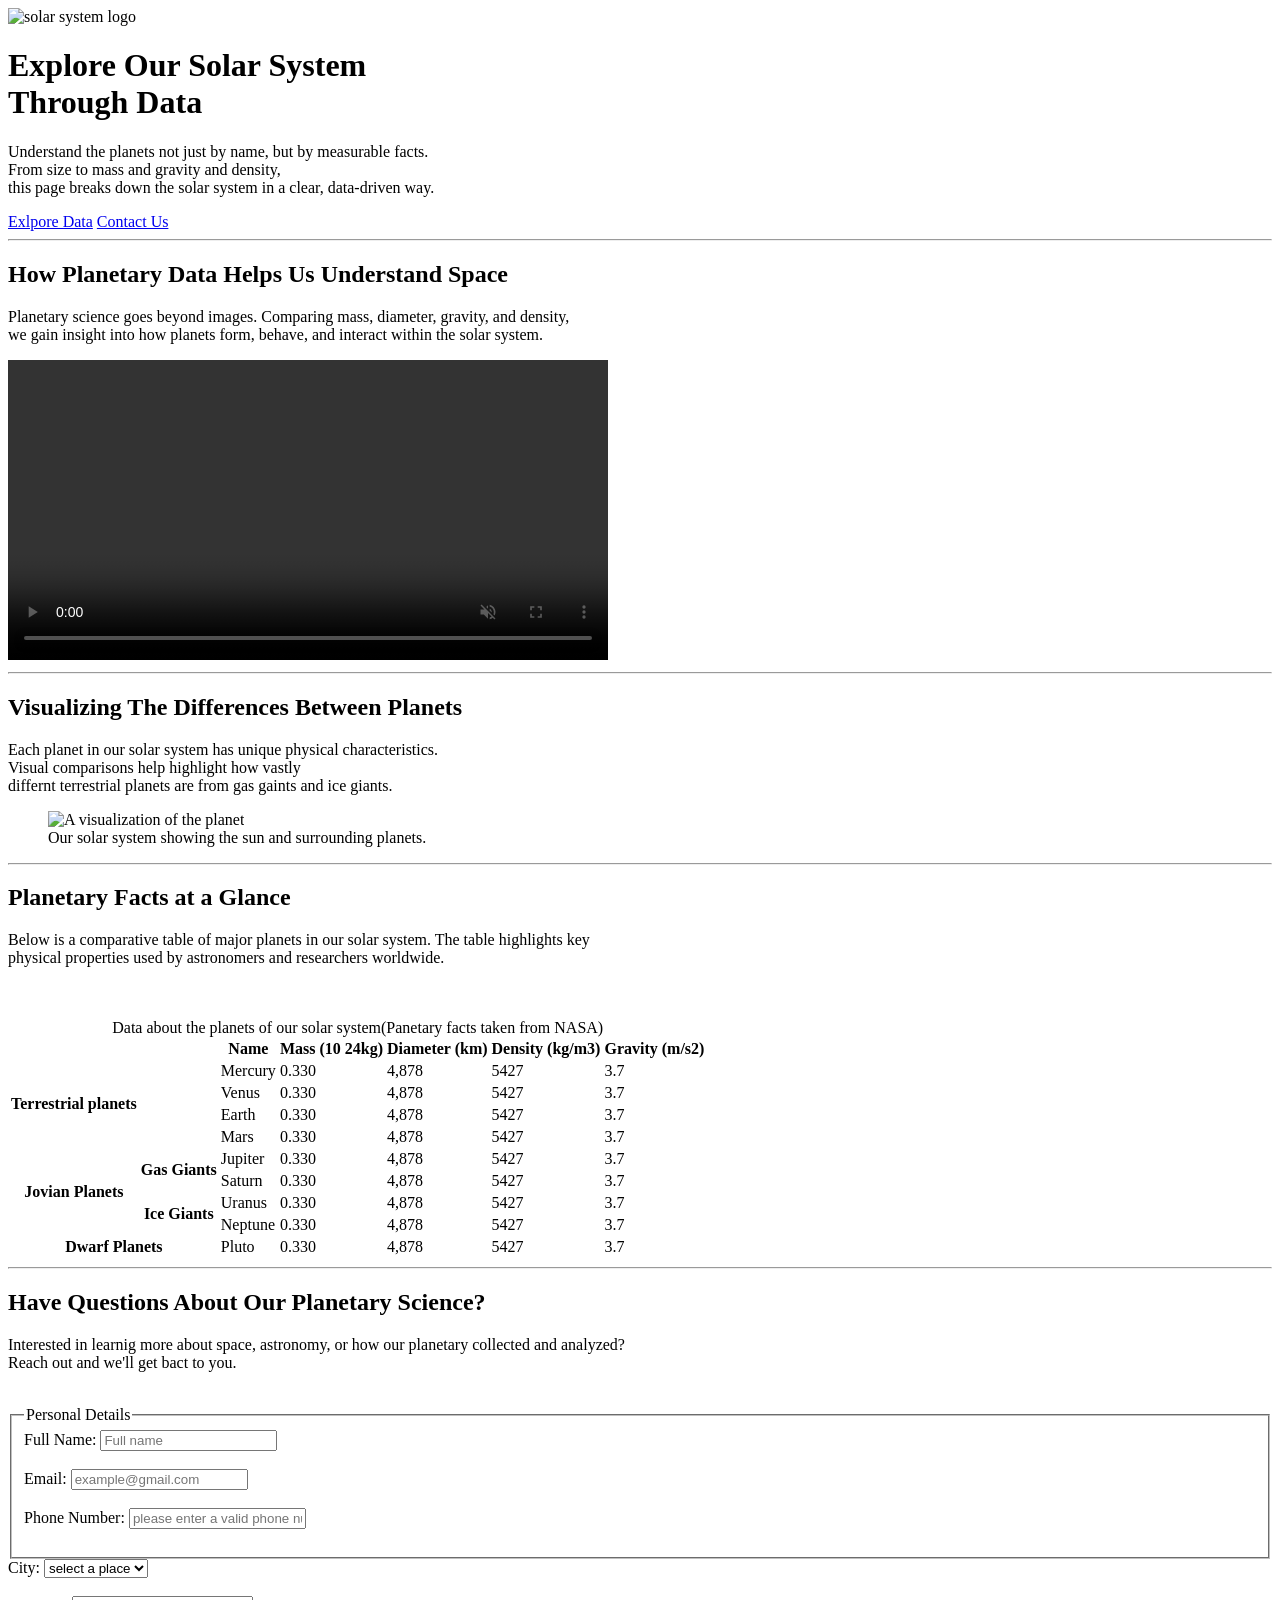
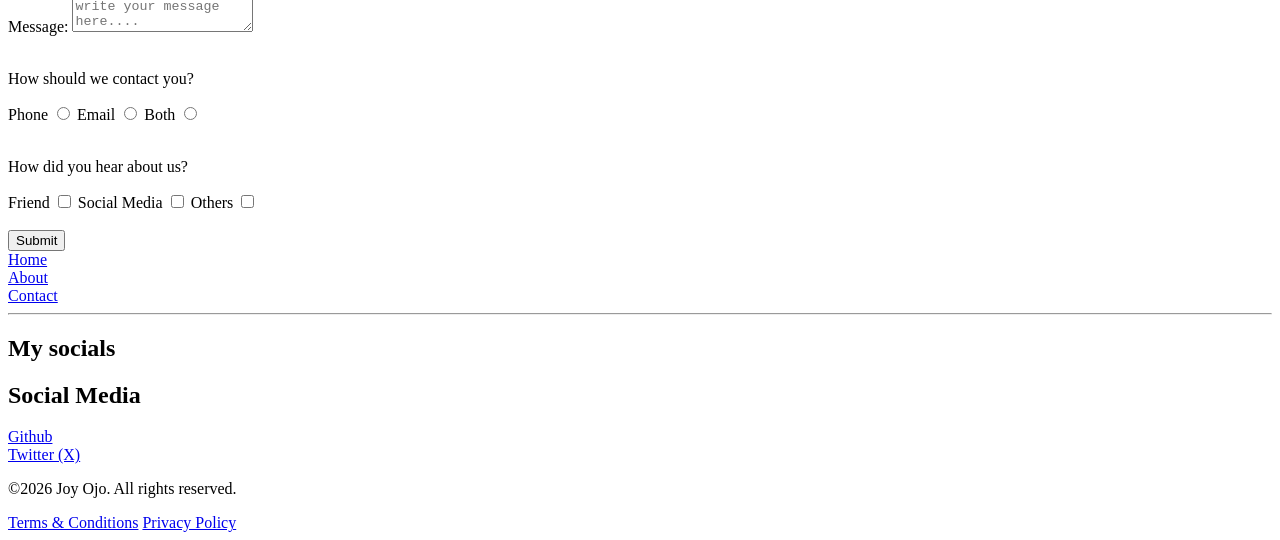
==== index.html @ c2b3fd9d "Rename milestone,html to index.html" ====
<!DOCTYPE html>
<html lang="en">
    <head>
    <meta charset="UTF-8">
    <meta name="viewport" content="width=device-width, initial-scale=1.0">
    <title>Milestone project</title>
</head>
<body>
    <header class="header">
  <div class="logo">
  <img src="https://res.cloudinary.com/khueylx6/image/upload/v1785410783/javier-miranda-Jn2EaLLYZfY-unsplash_1_qi3xcb.jpg" alt="solar system logo" width="30" height="30">
  <h1>Explore Our Solar System<br>Through Data</h1>
    <p>Understand the planets not just by name, but by measurable facts.<br> From size to mass and gravity and density, <br>this page breaks down the solar system in a clear, data-driven way.</p>
    </div>
  <section class="navigation-section">
    <nav class="navigation">
      <a href="#table">Exlpore Data</a>
      <a href="#contact">Contact Us</a>
      
    </nav>
  </section>
  </header>

<main class="main content">
  <hr>
  <h2>How Planetary Data Helps Us Understand Space</h2>
  <p>Planetary science goes beyond images. Comparing mass, diameter, gravity, and density,<br> we gain insight into how planets form, behave, and interact within the solar system.</p>
    <section class="video-section">
    <video controls autoplay muted loop width="600" height="300">
      <source src="https://res.cloudinary.com/khueylx6/video/upload/v1785141539/15439413_1920_1080_30fps_dvtwdr.mp4" type="video/mp4">
    </video>
  </section>

  <hr>
     <h2>Visualizing The Differences Between Planets</h2>
   <P>Each planet in our solar system has unique physical characteristics. <br>Visual comparisons help highlight how vastly<br>  differnt terrestrial planets are from gas gaints and ice giants. </P>
 <figure>
    <img src="https://res.cloudinary.com/khueylx6/image/upload/v1785140717/nasa-hubble-space-telescope-rZhFmSl1Jow-unsplash_doftq6.jpg" alt="A visualization of the planet" width="500" height="400" loading="lazy">
    <figcaption>Our solar system showing the sun and surrounding planets.</figcaption>
  </figure>
  
  <hr>
  
   <section id="table" class="table-section">
    <h2>Planetary Facts at a Glance </h2>
    <p>Below is a comparative table of major planets in our solar system. The table highlights key<br> physical properties used by astronomers and researchers worldwide. </p><br><br> 
   </section>
    <table>
      <caption>Data about the planets of our solar system(Panetary facts taken from NASA)</caption>
      <thead>
        <tr>
          <th colspan="2"></th>
          <th scope="col">Name</th>
          <th scope="col">Mass (10 24kg)</th>
          <th scope="col">Diameter (km)</th>
          <th scope="col">Density (kg/m3)</th>
          <th scope="col">Gravity (m/s2)</th>
        </tr>
      </thead>
      <tbody>
        <tr>
        <th scope="rowgroup"rowspan="4">Terrestrial planets</th>
          <th></th>
        <td>Mercury</td>
        <td>0.330</td>
        <td>4,878</td>
        <td>5427</td>
        <td>3.7</td>
          </tr>
        
        <tr>
          <th></th>
          <td>Venus</td>
          <td>0.330</td>
          <td>4,878</td>
          <td>5427</td>
          <td>3.7</td>
       </tr>
        <tr>
          <th></th>
          <td>Earth</td>
          <td>0.330</td>
          <td>4,878</td>
          <td>5427</td>
          <td>3.7</td>
        </tr>
        <tr>
          <th></th>
          <td>Mars</td>
          <td>0.330</td>
          <td>4,878</td>
          <td>5427</td>
          <td>3.7</td>
        </tr>
        <tr>
          <th scope="rowgroup" rowspan="4">Jovian Planets</th>
          <th scope="rowgroup" rowspan="2">Gas Giants</th>
          <td>Jupiter</td>
          <td>0.330</td>
          <td>4,878</td>
          <td>5427</td>
          <td>3.7</td>
        </tr>
        <tr>
          <td>Saturn</td>
          <td>0.330</td>
          <td>4,878</td>
          <td>5427</td>
          <td>3.7</td>
        </tr>
        <tr>
          <th scope="rowgroup" rowspan="2">Ice Giants</th>
          <td>Uranus</td>
          <td>0.330</td>
          <td>4,878</td>
          <td>5427</td>
          <td>3.7</td>
        </tr>
        <tr>
          <td>Neptune</td>
          <td>0.330</td>
          <td>4,878</td>
          <td>5427</td>
          <td>3.7</td>
       </tr>
        <tr>
          <th scope="row" colspan="2">Dwarf Planets</th>
          <td>Pluto</td>
          <td>0.330</td>
          <td>4,878</td>
          <td>5427</td>
          <td>3.7</td>
        </tr>
      </tbody>
          
       </table>
  <hr>
  
  <section id="contact" class="contact-section">
    
    <form action="Submit" method="Post">
      <h2>Have Questions About Our Planetary Science?</h2>
<p>Interested in learnig more about space, astronomy, or how our planetary collected and analyzed? <br> Reach out and we'll get bact to you.</p><br>
      <fieldset>
              <legend>Personal Details</legend>
 <label for="name">Full Name:</label>
        <Input type="text" id="name" name="name" minlength="10" maxlength="20" placeholder="Full name"required><br><br>
      <label for="email">Email:</label>
      <Input type="email" id="email" name="email" placeholder="example@gmail.com"required><br><br>
      <label for="phone">Phone Number:</label>
      <Input type="tel" id="phone" name="phone" maxlength="11" placeholder="please enter a valid phone number"required><br><br>
        </fieldset>

      <label for="city">City:</label>
      <select id="city" name="city" required>
        <option value="select a place">select a place</option>
        <option value="wuse">Wuse</option>
        <option value="maitama">Maitama</option>
        <option value="garki">Garki</option>
        <option value="asokoro">Asokoro</option>
        <option value="jabi">Jabi</option>
        <option value="karu">Karu</option>
        <option value="lugbe">Lugbe</option>
        <option value="gwarinpa">Gwarinpa</option>
        <option value="utako">Utako</option>
        <option value="kubwa">Kubwa</option>
      </select> <br><br>
      <label for="message">Message:</label>
      <textarea id="message" name="message" maxlength="100" placeholder="write your message here...."required></textarea><br><br>
      <p>How should we contact you?</p>
      <label for="phoneconnect">Phone</label>
      <input type="radio" id="phoneconnect" name="conctactmethod" value="phone"required>
      <label for="email">Email</label>
      <input type="radio" id="email" name="contactmethod" value="email">
      <label for="bothcontact">Both</label>
      <input type="radio" id="bothcontact" name="contactmethod" value="both"><br><br>
      <p>How did you hear about us?</p>
      <label for="friend">Friend</label>
      <input type="checkbox" id="friend" name="source" value="friend">
      <label for="socialmedia">Social Media</label>
      <input type="checkbox" id="socialmedia" name="source" value="socialmedia">
      <label for="others">Others</label>
      <input type="checkbox" id="others" name="source" value="others"><br><br>
      <button type="submit">Submit</button>
      
      
      
    </form>
  </main>
<footer class="footer">
  <a href="#home">Home</a><br>
  <a href="#about">About</a><br>
  <a href="#contact">Contact</a><br>
  <hr>


  <h2>My socials
  </h2>
  <h2>Social Media</h2>
      <p> <a href="https://github.com/joyojo181" target="_blank">Github</a>
        <br>
        <a href="https://x.com/joygirl_nene" target="_blank">Twitter (X)</a>
      </p>
      
  <p>&copy;2026 Joy Ojo. All rights reserved.
  </p>
    <a href="#">Terms &amp; Conditions</a>
    <a href="#">Privacy Policy</a><br>
</footer>


</body>
</html>
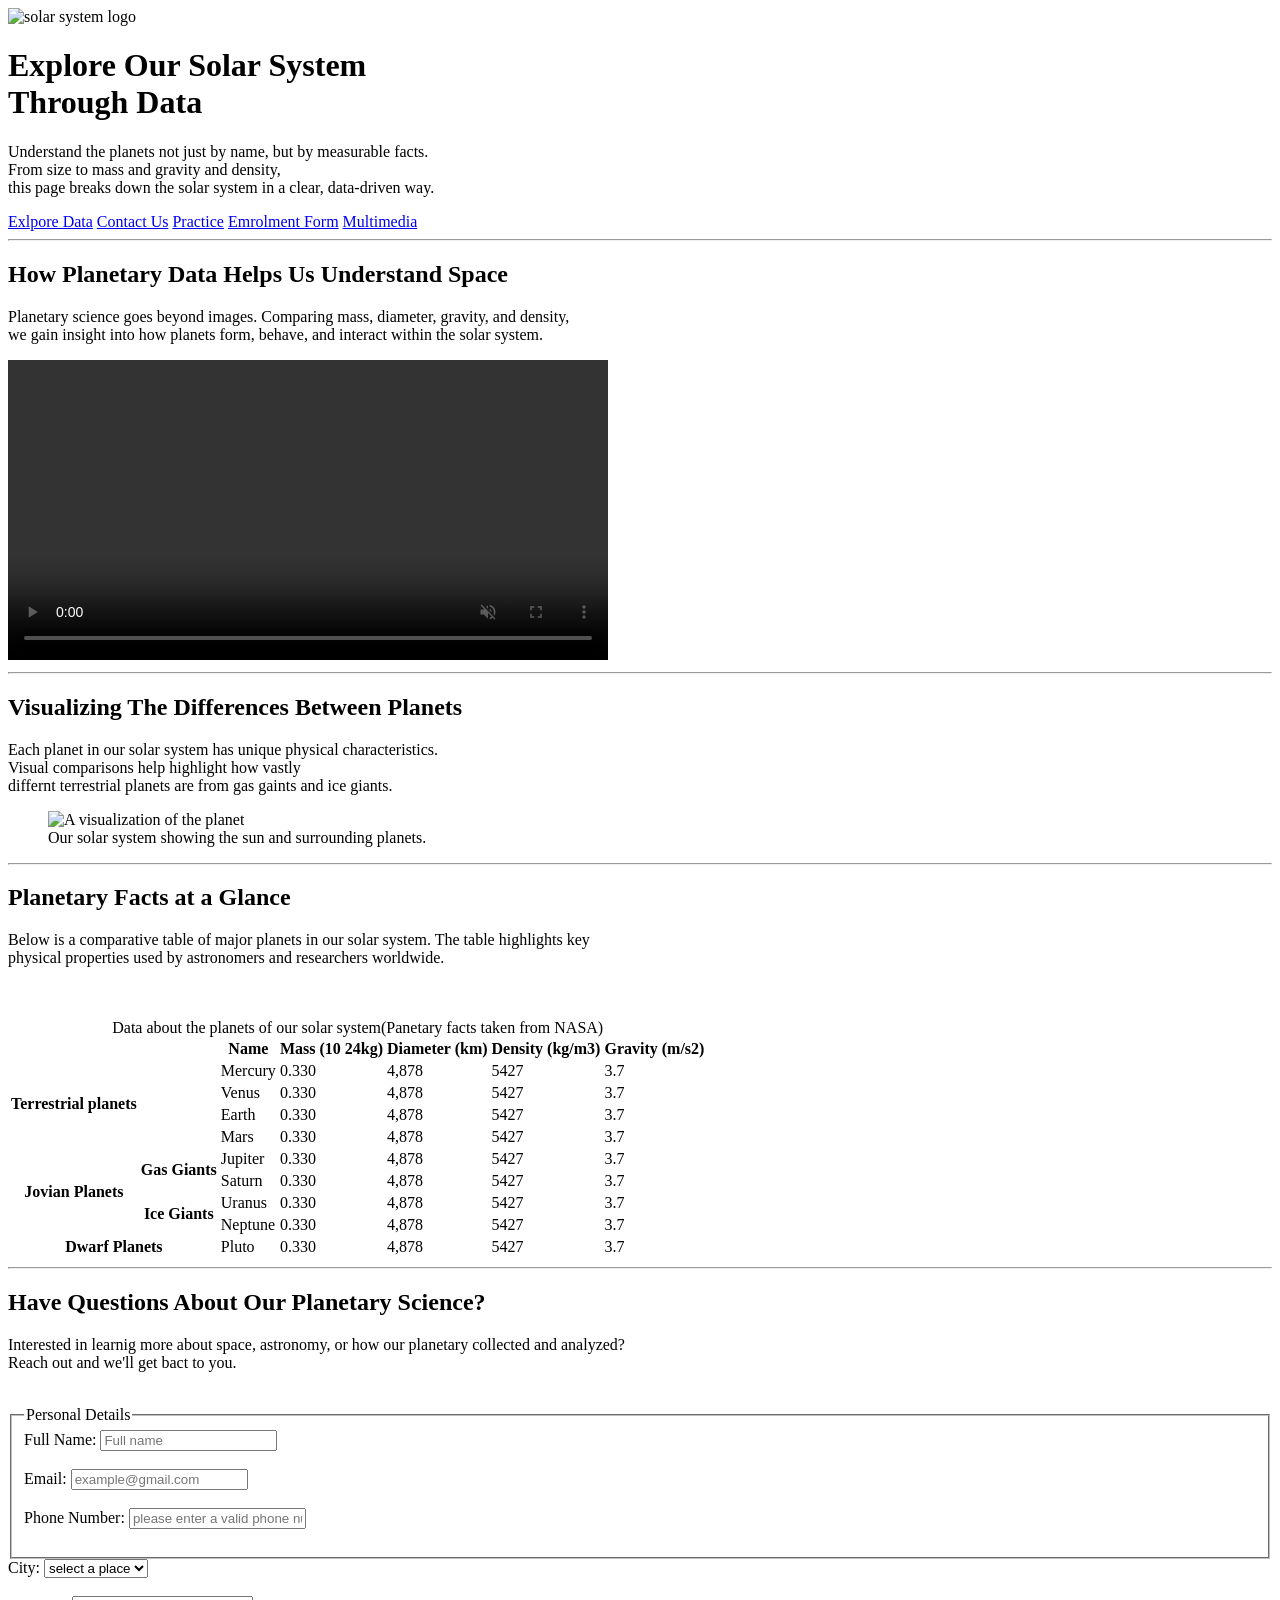
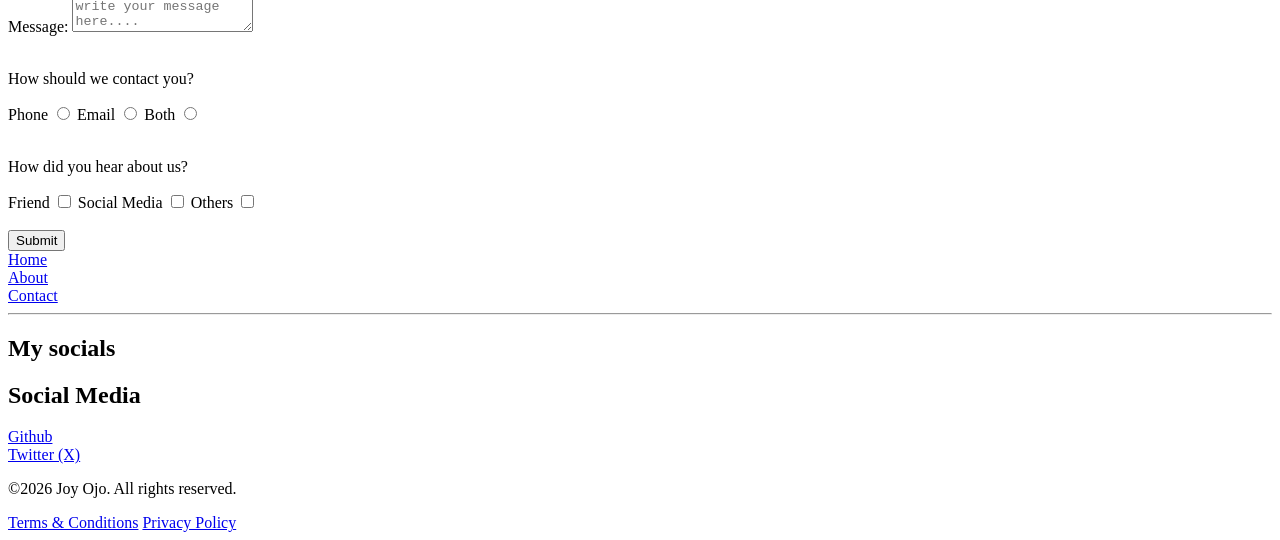
==== commit 84ef9af2: "Add new navigation links to index.html" ====
--- a/index.html
+++ b/index.html
@@ -16,6 +16,9 @@
     <nav class="navigation">
       <a href="#table">Exlpore Data</a>
       <a href="#contact">Contact Us</a>
+      <a href="practice.html">Practice</a>
+      <a href="enrolment2.html">Emrolment Form</a>
+      <a href="multimediapractice.html">Multimedia</a>
       
     </nav>
   </section>
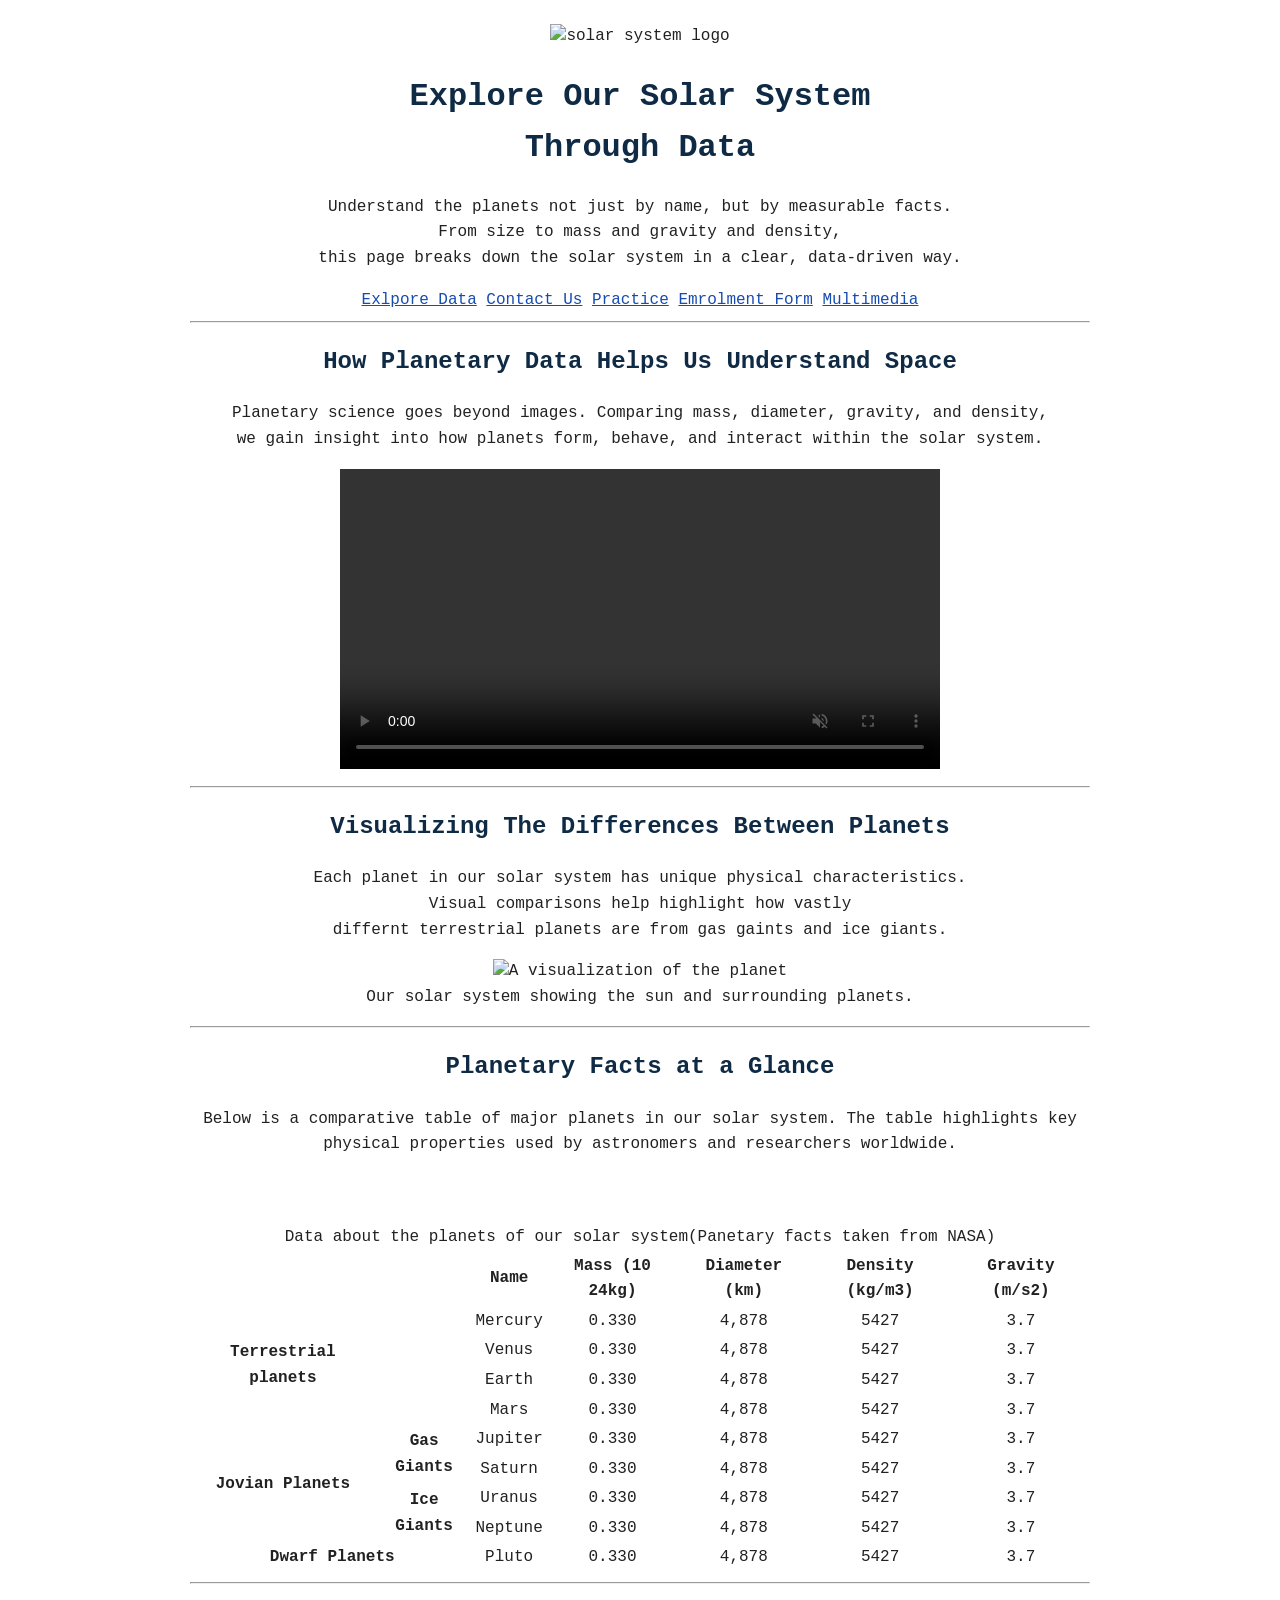
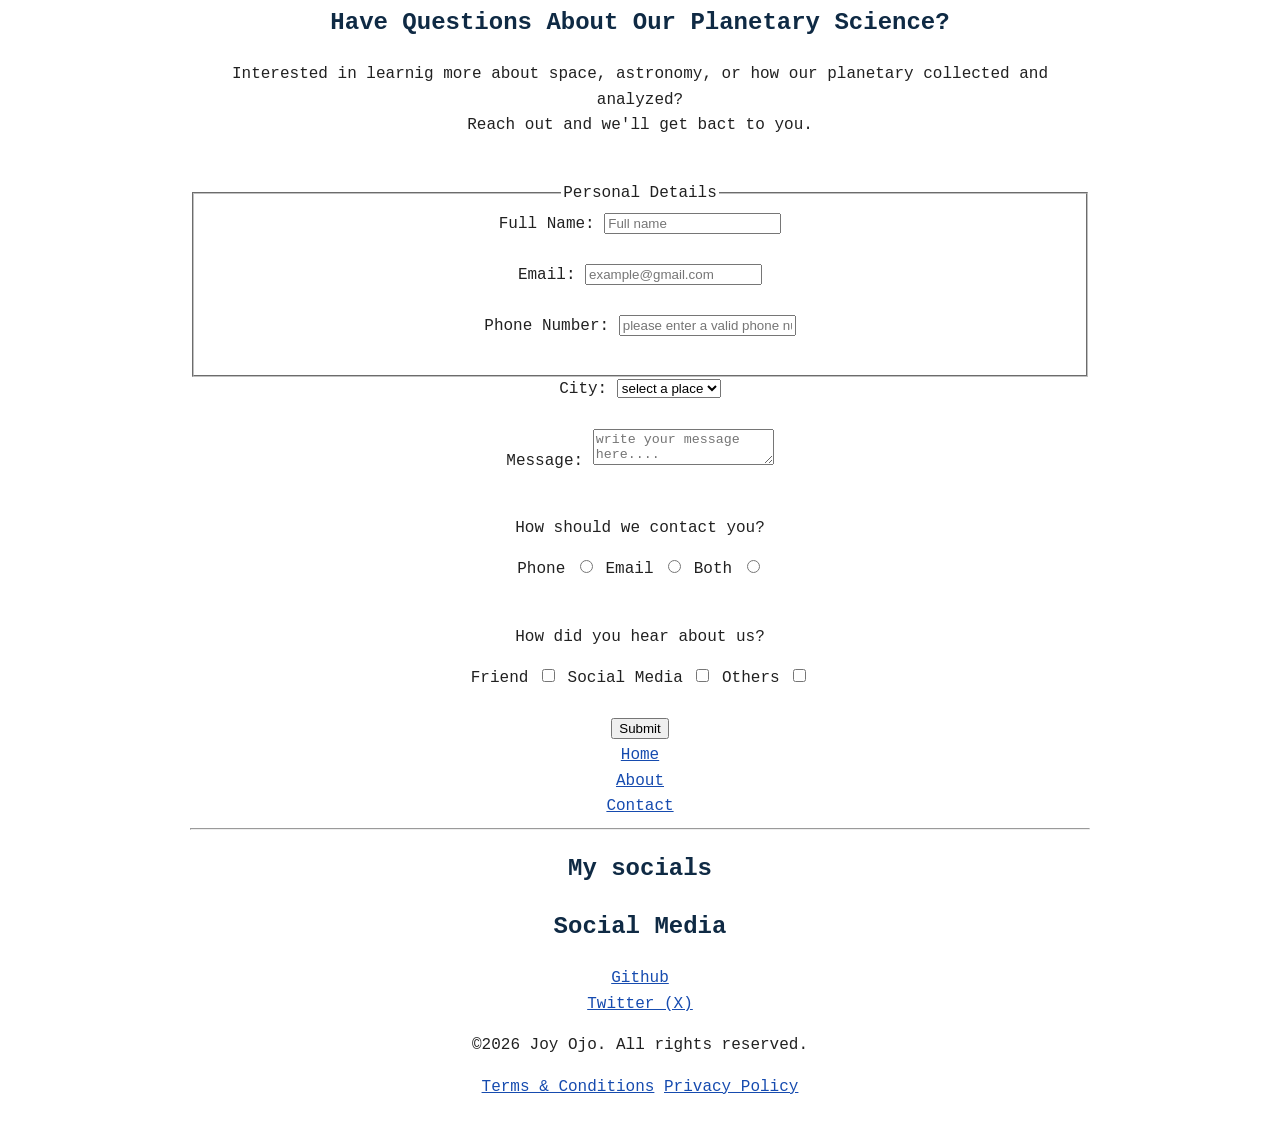
==== commit 3fd4eec0: "Correct Google Fonts links in index.html Fix links to Google Fonts in the head section." ====
--- a/index.html
+++ b/index.html
@@ -4,6 +4,9 @@
     <meta charset="UTF-8">
     <meta name="viewport" content="width=device-width, initial-scale=1.0">
     <title>Milestone project</title>
+    <link rel="preconnect" href="https://fonts.googleleapis.com">
+    <link href="https://fonts.googleepis.com/css2?family=Space+Mono&display=swap" rel="stylesheet">
+    <link rel="stylesheet" href="style.css">
 </head>
 <body>
     <header class="header">
--- a/style.css
+++ b/style.css
@@ -0,0 +1,23 @@
+:root { 
+--bg: #ffffff;
+--text: #212121;
+--heading: #0f2a44;
+--blue: #164baf;
+--soft: #d1e3ff;
+}
+body {
+  font-family: "Space Mono", monospace;
+  background: var(--bg);
+  color: var(--text);
+  margin: 0 auto;
+  max-width: 900px;
+  padding: 24px 16px;
+  line-height: 1.6;
+  text-align: center;
+}
+h1,h2{
+  color: var(--heading);
+}
+a{
+  color: var(--blue);
+}
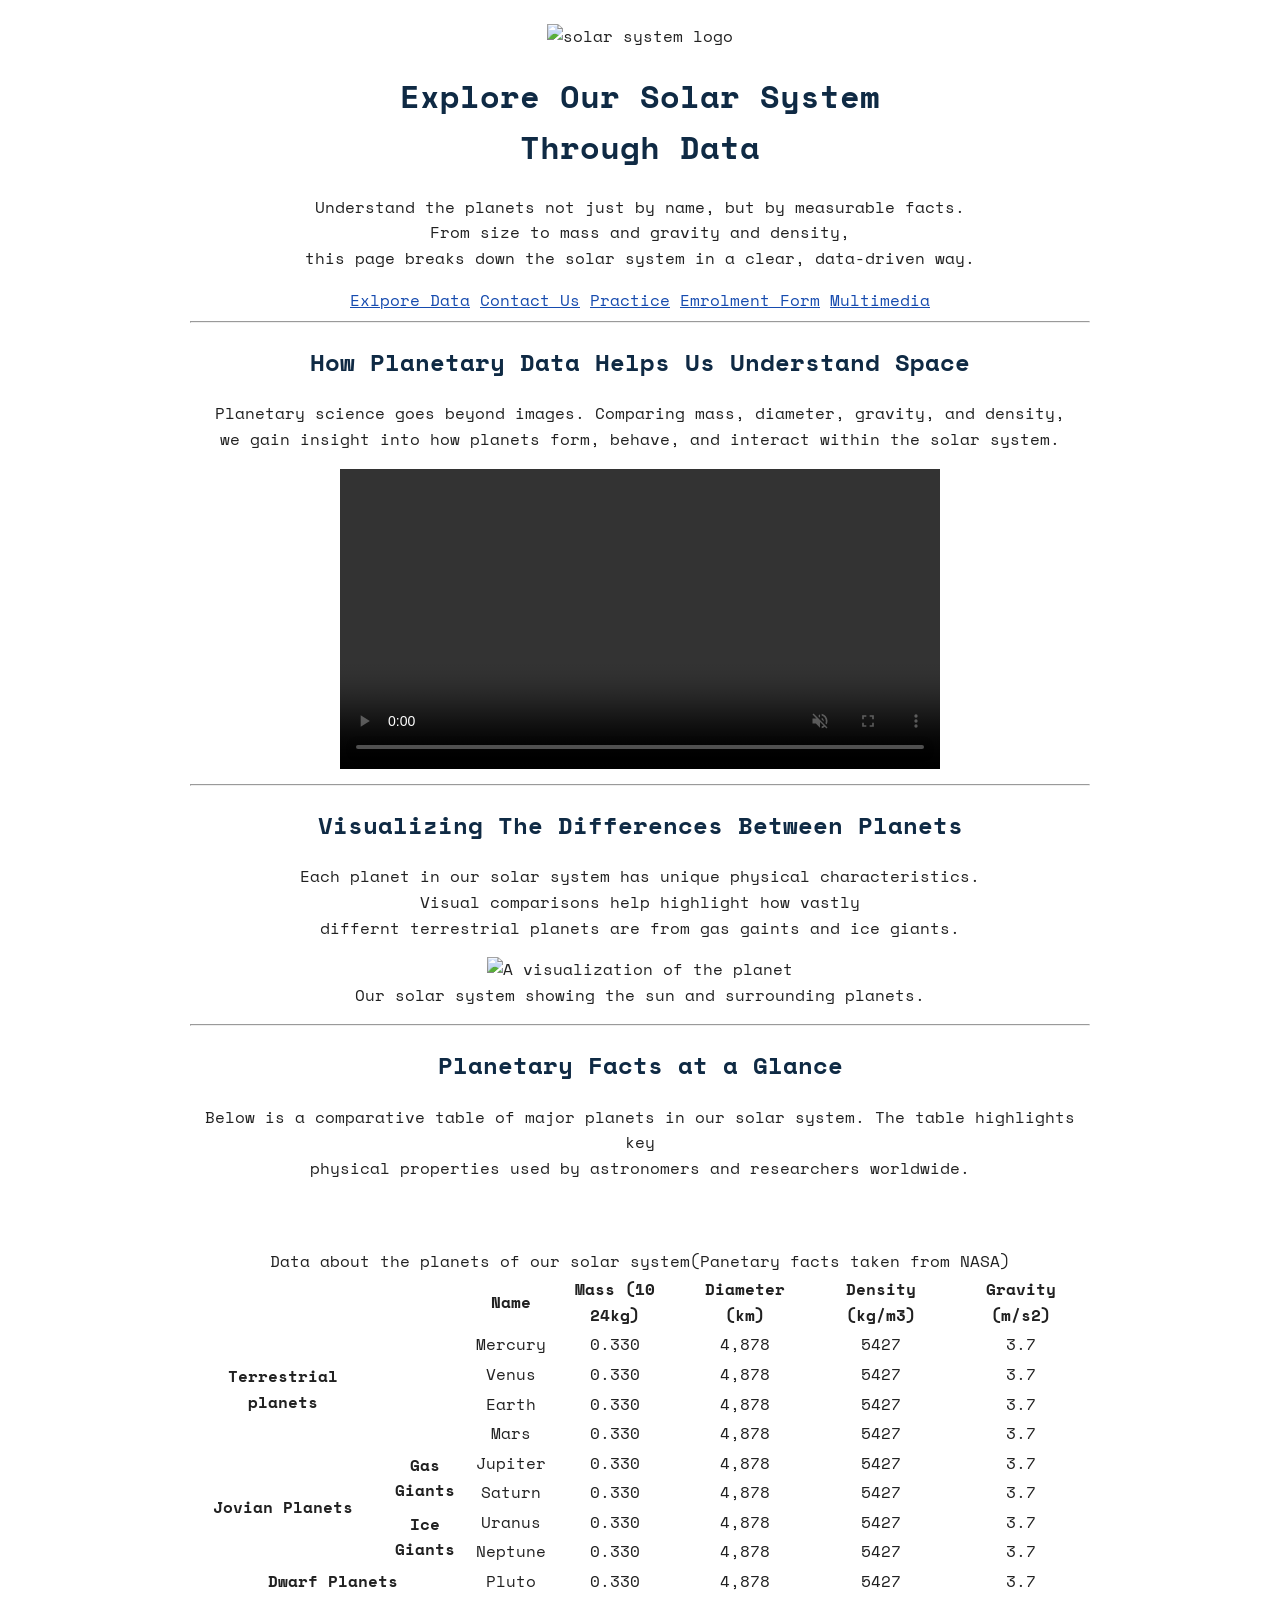
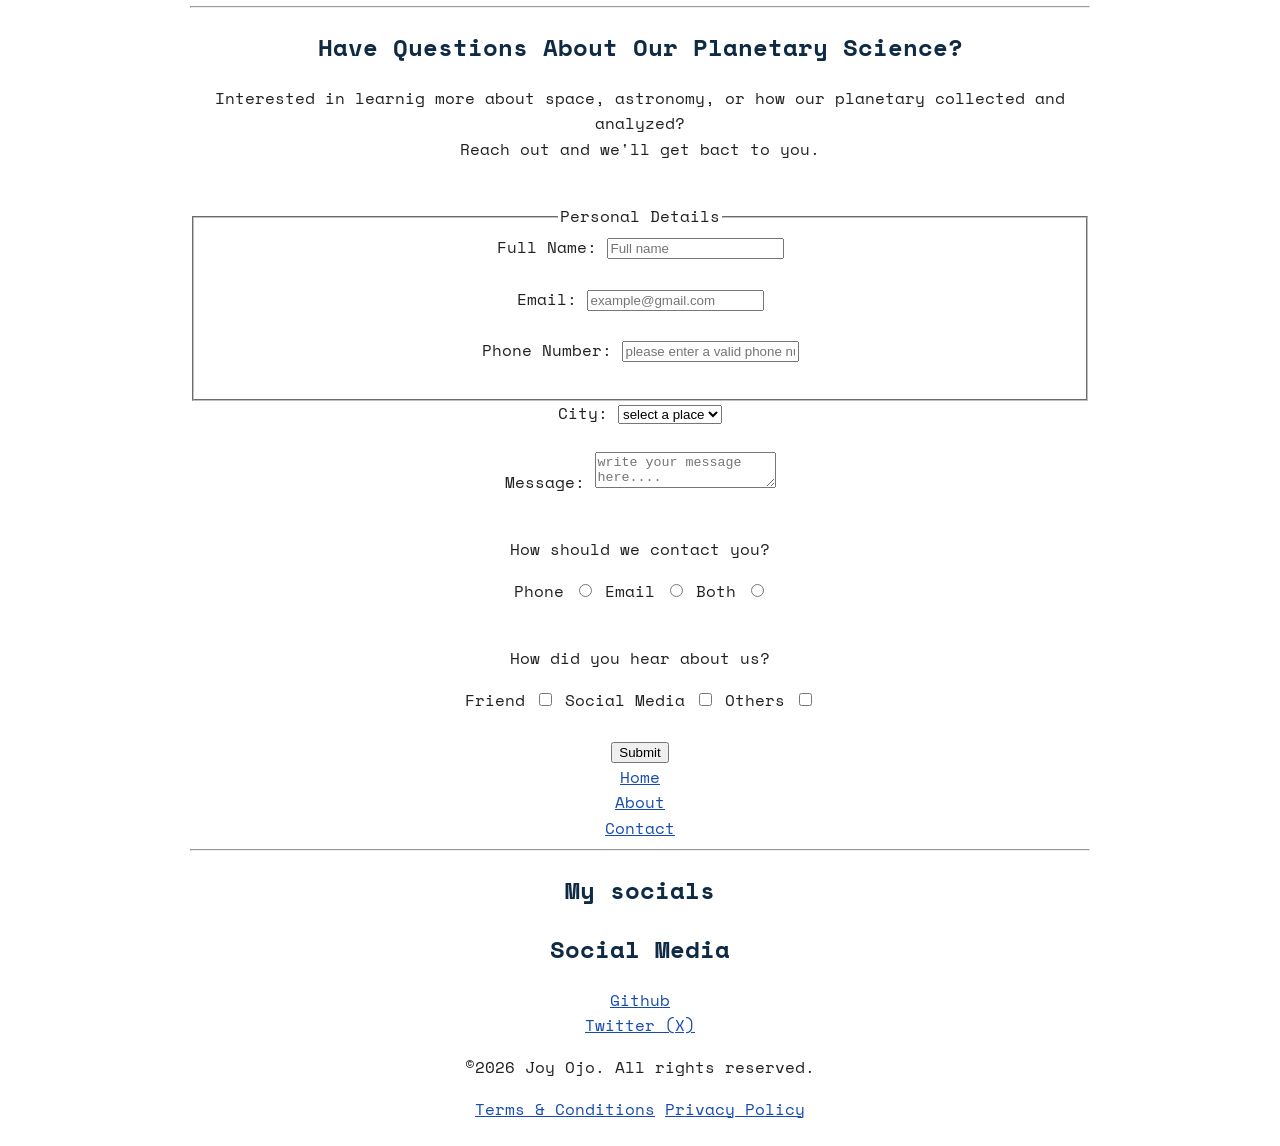
==== commit 74b8ab1c: "Fix font link URLs in index.html" ====
--- a/index.html
+++ b/index.html
@@ -4,8 +4,8 @@
     <meta charset="UTF-8">
     <meta name="viewport" content="width=device-width, initial-scale=1.0">
     <title>Milestone project</title>
-    <link rel="preconnect" href="https://fonts.googleleapis.com">
-    <link href="https://fonts.googleepis.com/css2?family=Space+Mono&display=swap" rel="stylesheet">
+    <link rel="preconnect" href="https://fonts.googleapis.com">
+    <link href="https://fonts.googleapis.com/css2?family=Space+Mono&display=swap" rel="stylesheet">
     <link rel="stylesheet" href="style.css">
 </head>
 <body>
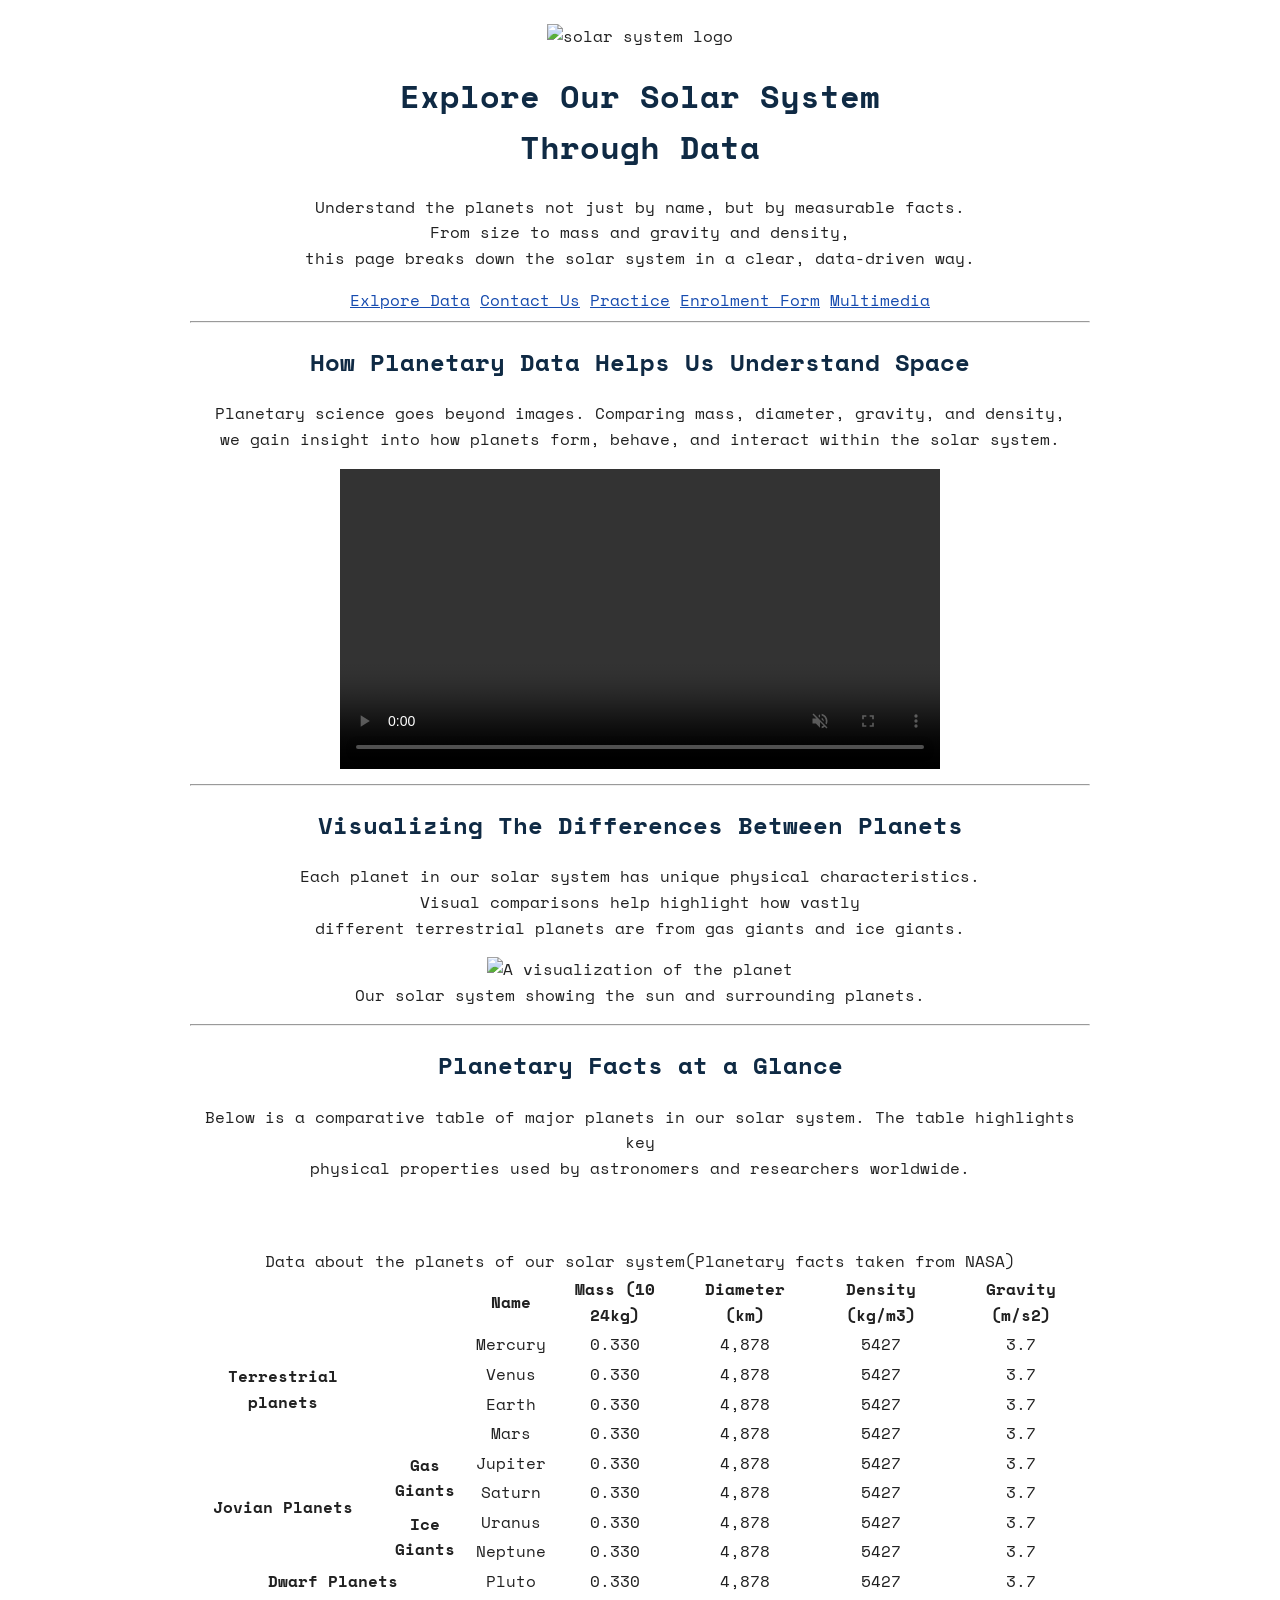
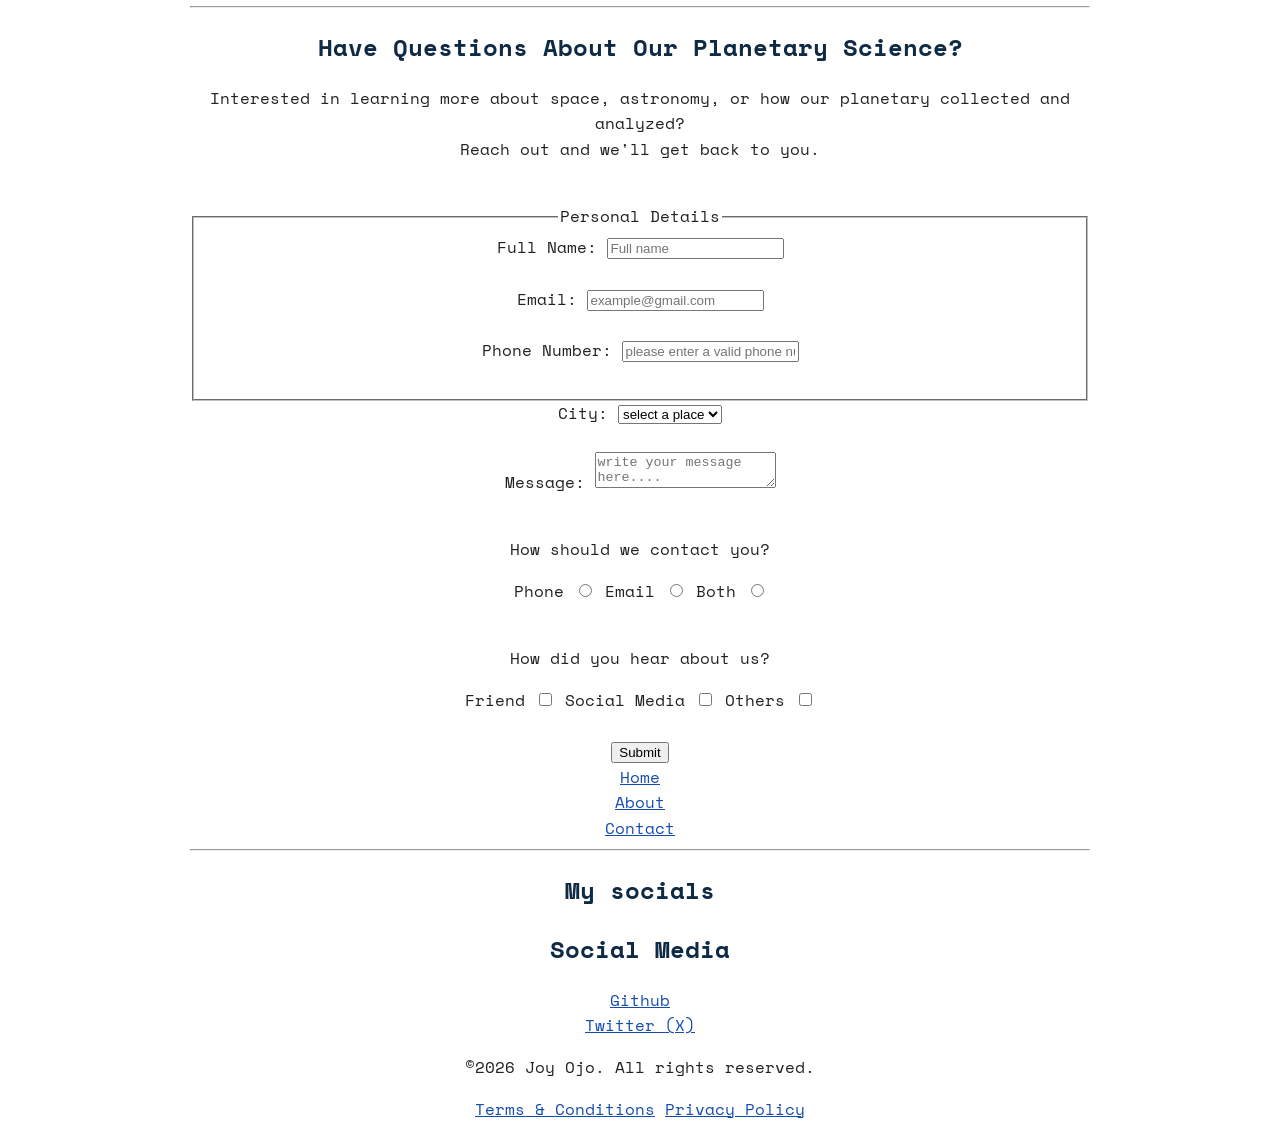
==== commit cd12999b: "Fix typos and improve text clarity in index.html" ====
--- a/index.html
+++ b/index.html
@@ -20,7 +20,7 @@
       <a href="#table">Exlpore Data</a>
       <a href="#contact">Contact Us</a>
       <a href="practice.html">Practice</a>
-      <a href="enrolment2.html">Emrolment Form</a>
+      <a href="enrolment2.html">Enrolment Form</a>
       <a href="multimediapractice.html">Multimedia</a>
       
     </nav>
@@ -39,7 +39,7 @@
 
   <hr>
      <h2>Visualizing The Differences Between Planets</h2>
-   <P>Each planet in our solar system has unique physical characteristics. <br>Visual comparisons help highlight how vastly<br>  differnt terrestrial planets are from gas gaints and ice giants. </P>
+   <P>Each planet in our solar system has unique physical characteristics. <br>Visual comparisons help highlight how vastly<br>  different terrestrial planets are from gas giants and ice giants. </P>
  <figure>
     <img src="https://res.cloudinary.com/khueylx6/image/upload/v1785140717/nasa-hubble-space-telescope-rZhFmSl1Jow-unsplash_doftq6.jpg" alt="A visualization of the planet" width="500" height="400" loading="lazy">
     <figcaption>Our solar system showing the sun and surrounding planets.</figcaption>
@@ -52,7 +52,7 @@
     <p>Below is a comparative table of major planets in our solar system. The table highlights key<br> physical properties used by astronomers and researchers worldwide. </p><br><br> 
    </section>
     <table>
-      <caption>Data about the planets of our solar system(Panetary facts taken from NASA)</caption>
+      <caption>Data about the planets of our solar system(Planetary facts taken from NASA)</caption>
       <thead>
         <tr>
           <th colspan="2"></th>
@@ -146,7 +146,7 @@
     
     <form action="Submit" method="Post">
       <h2>Have Questions About Our Planetary Science?</h2>
-<p>Interested in learnig more about space, astronomy, or how our planetary collected and analyzed? <br> Reach out and we'll get bact to you.</p><br>
+<p>Interested in learning more about space, astronomy, or how our planetary collected and analyzed? <br> Reach out and we'll get back to you.</p><br>
       <fieldset>
               <legend>Personal Details</legend>
  <label for="name">Full Name:</label>
--- a/style.css
+++ b/style.css
@@ -21,3 +21,19 @@
 a{
   color: var(--blue);
 }
+img, video{
+  max-width: 100%;
+  height: auto;
+}
+@media (max-width: 600px) {
+  body{
+    padding: 16px 12px;
+  }
+  h1{
+    font-size: 24px;
+  }
+  .navigation a{
+    display: block;
+    margin: 8px 0;
+  }
+}
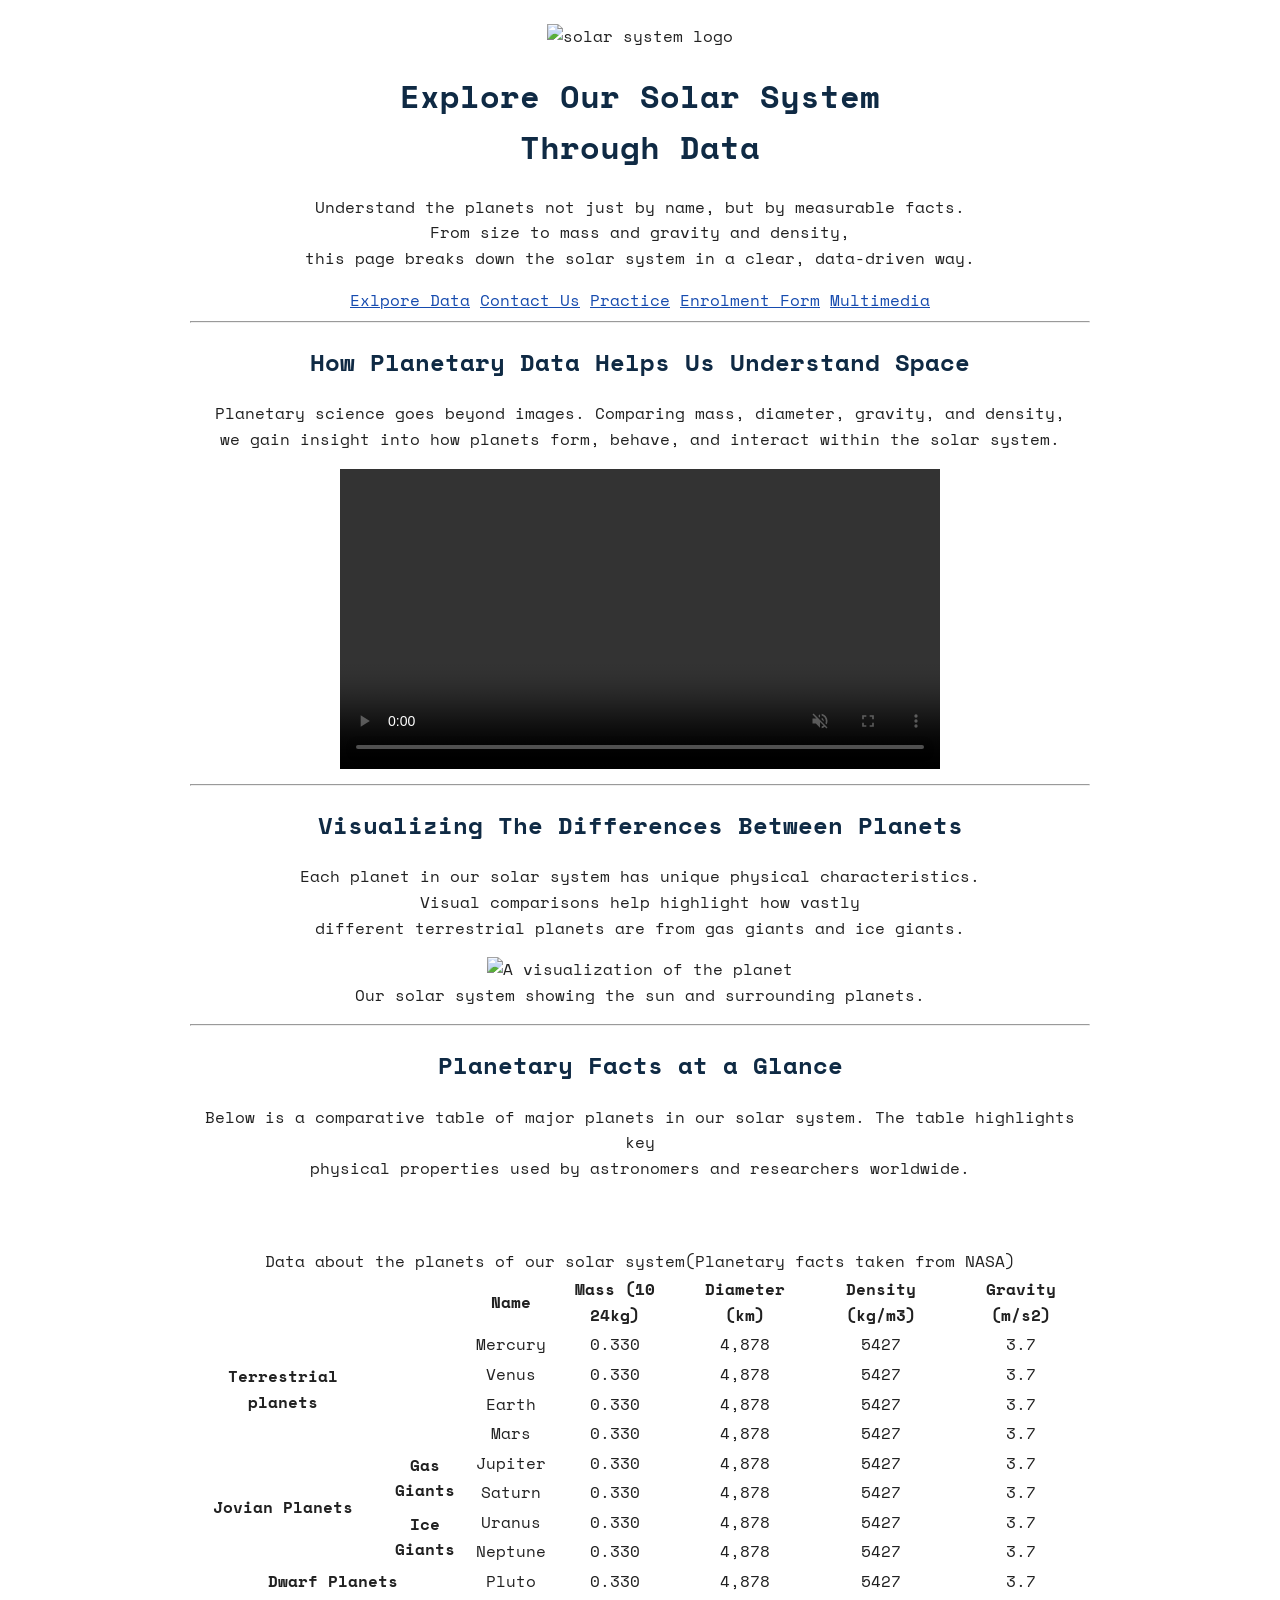
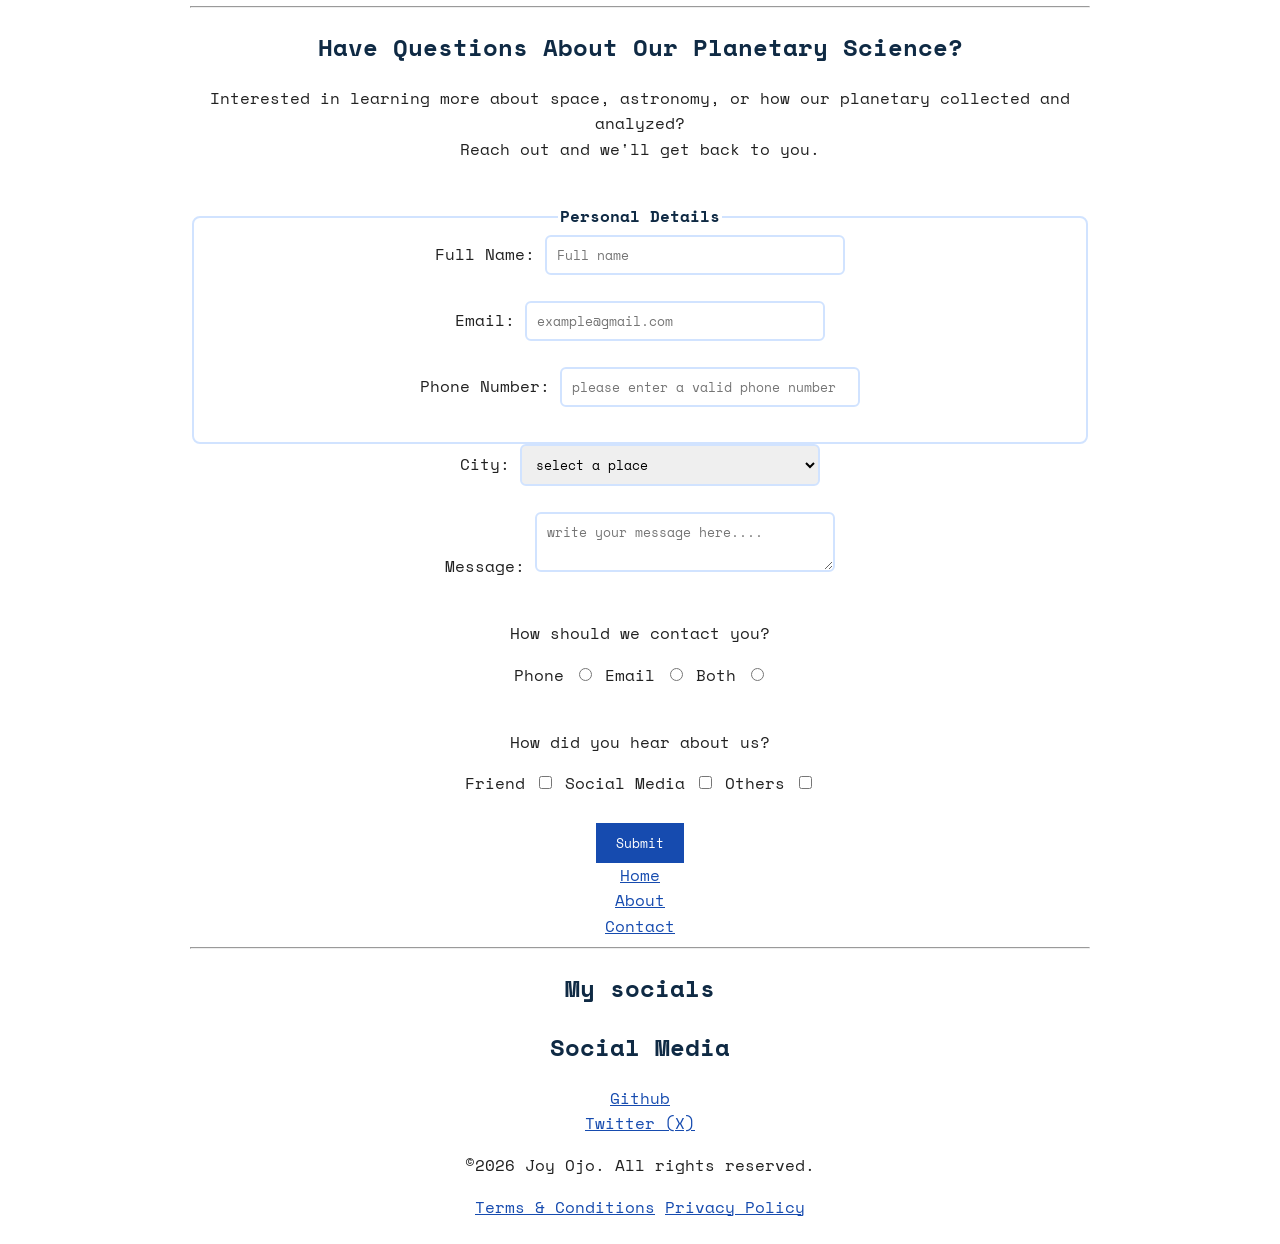
==== commit 47e48c62: "Wrap table in a div for improved layout Added a div wrapper around the table for better styling." ====
--- a/index.html
+++ b/index.html
@@ -51,6 +51,7 @@
     <h2>Planetary Facts at a Glance </h2>
     <p>Below is a comparative table of major planets in our solar system. The table highlights key<br> physical properties used by astronomers and researchers worldwide. </p><br><br> 
    </section>
+    <div class="table-wrap">
     <table>
       <caption>Data about the planets of our solar system(Planetary facts taken from NASA)</caption>
       <thead>
@@ -140,6 +141,7 @@
       </tbody>
           
        </table>
+    </div>
   <hr>
   
   <section id="contact" class="contact-section">
--- a/style.css
+++ b/style.css
@@ -26,6 +26,11 @@
   height: auto;
 }
 @media (max-width: 600px) {
+  table{
+    display: block;
+    max-width: 100%;
+    overflow-x: auto;
+  }
   body{
     padding: 16px 12px;
   }
@@ -37,3 +42,37 @@
     margin: 8px 0;
   }
 }
+input:not([type="radio"]):not([type="checkbox"]):not([type="submit"]),
+select, textarea{
+  font-family: inherit;
+  padding: 8px 10px;
+  border: 2px solid var(--soft);
+  border-radius: 6px;
+  width: 300px;
+  max-width: 100%;
+  box-sizing: border-box;
+}
+input:focus,
+select:focus,
+textarea:focus{
+  outline: 2px solid var(--blue);
+}
+button, input[type="submit"] {
+  font-family: inherit;
+  background: var(--blue);
+  color: #ffffff;
+  border: none;
+  boder-radius: 6px;
+  padding: 10px 20px;
+  cursor: pointer;
+  margin-botton: 16px;
+}
+fieldset{
+  border: 2px solid var(--soft);
+  border-radius: 8px;
+}
+legend{
+  color: var(--heading);
+  font-weight: 700;
+}
+  
